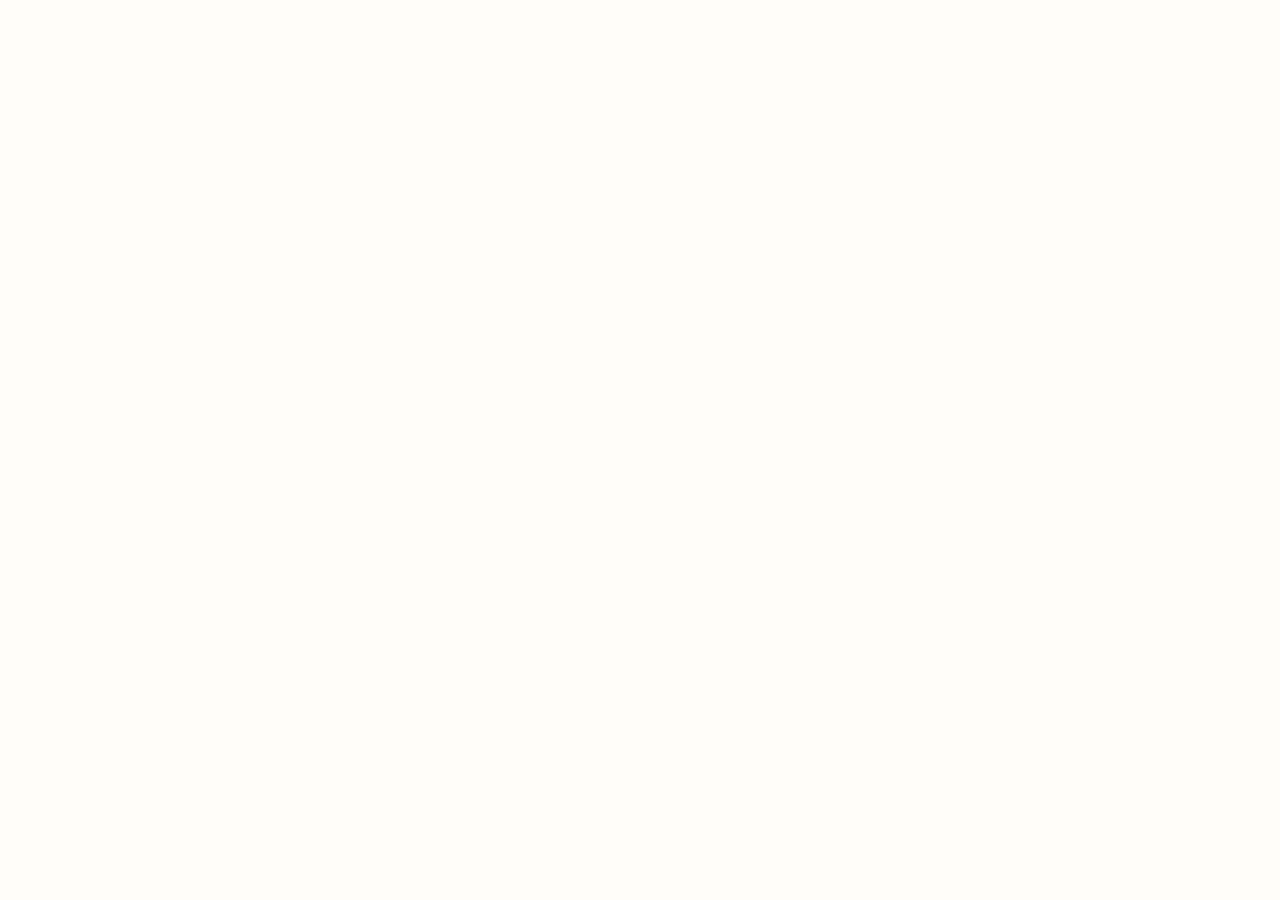
==== index.html @ aa51ba49 "Adiciona base da LP: GTM, performance e motor de animacoes Estrutura inicial do projeto estatico da " ====
<!DOCTYPE html>
<html lang="pt-BR">
<head>
<!-- Google Tag Manager -->
<script>(function(w,d,s,l,i){w[l]=w[l]||[];w[l].push({'gtm.start':
new Date().getTime(),event:'gtm.js'});var f=d.getElementsByTagName(s)[0],
j=d.createElement(s),dl=l!='dataLayer'?'&l='+l:'';j.async=true;j.src=
'https://www.googletagmanager.com/gtm.js?id='+i+dl;f.parentNode.insertBefore(j,f);
})(window,document,'script','dataLayer','GTM-WBXM8Q9J');</script>
<!-- End Google Tag Manager -->

<meta charset="utf-8">
<meta name="viewport" content="width=device-width, initial-scale=1">
<title>Panificadora Ferreira's</title>
<meta name="description" content="Panificadora Ferreira's">

<link rel="preconnect" href="https://www.googletagmanager.com" crossorigin>
<link rel="dns-prefetch" href="https://www.googletagmanager.com">

<link rel="stylesheet" href="assets/css/styles.css">
</head>
<body>
<!-- Google Tag Manager (noscript) -->
<noscript><iframe src="https://www.googletagmanager.com/ns.html?id=GTM-WBXM8Q9J"
height="0" width="0" style="display:none;visibility:hidden"></iframe></noscript>
<!-- End Google Tag Manager (noscript) -->

<!--
  ESTRUTURA AGUARDANDO O CONTEUDO DE ORIGEM.
  O host lp.panificadoraferreiras.com.br esta bloqueado pela politica de rede
  desta sessao, entao as secoes reais ainda nao foram reconstruidas.
  A base abaixo (GTM, performance, motor de animacao) ja esta pronta para
  receber o conteudo fiel assim que o HTML/capturas forem fornecidos.
-->
<main id="conteudo"></main>

<script src="assets/js/main.js" defer></script>
</body>
</html>
---- assets/css/styles.css ----
/* Base — tokens provisorios: serao substituidos pelas cores reais da LP de origem. */
:root {
  --fonte-base: system-ui, -apple-system, "Segoe UI", Roboto, Arial, sans-serif;
  --cor-texto: #2b2119;
  --cor-fundo: #fffdf9;
  --reveal-distancia: 24px;
  --reveal-duracao: 620ms;
  --reveal-easing: cubic-bezier(.22, .61, .36, 1);
}

*, *::before, *::after { box-sizing: border-box; }

html { -webkit-text-size-adjust: 100%; }

body {
  margin: 0;
  font-family: var(--fonte-base);
  color: var(--cor-texto);
  background: var(--cor-fundo);
  line-height: 1.6;
}

img, video { max-width: 100%; height: auto; }

/* Imagens e iframes abaixo da dobra devem usar loading="lazy" + width/height
   explicitos para evitar layout shift (CLS). */

/* --- Motor de animacao de entrada ---------------------------------------
   Elementos marcados com [data-reveal] comecam deslocados e transparentes;
   main.js adiciona .is-visivel quando eles entram na viewport.
   Sem JS, o :not() garante que o conteudo apareca normalmente.            */
[data-reveal] {
  opacity: 0;
  transform: translateY(var(--reveal-distancia));
  transition:
    opacity var(--reveal-duracao) var(--reveal-easing),
    transform var(--reveal-duracao) var(--reveal-easing);
  transition-delay: var(--reveal-atraso, 0ms);
  will-change: opacity, transform;
}

[data-reveal].is-visivel {
  opacity: 1;
  transform: none;
  will-change: auto;
}

/* Variacoes de direcao */
[data-reveal="esquerda"] { transform: translateX(calc(var(--reveal-distancia) * -1)); }
[data-reveal="direita"]  { transform: translateX(var(--reveal-distancia)); }
[data-reveal="zoom"]     { transform: scale(.94); }

/* Respeita quem pediu menos movimento no sistema operacional. */
@media (prefers-reduced-motion: reduce) {
  *, *::before, *::after {
    animation-duration: .01ms !important;
    animation-iteration-count: 1 !important;
    transition-duration: .01ms !important;
    scroll-behavior: auto !important;
  }
  [data-reveal] { opacity: 1; transform: none; }
}
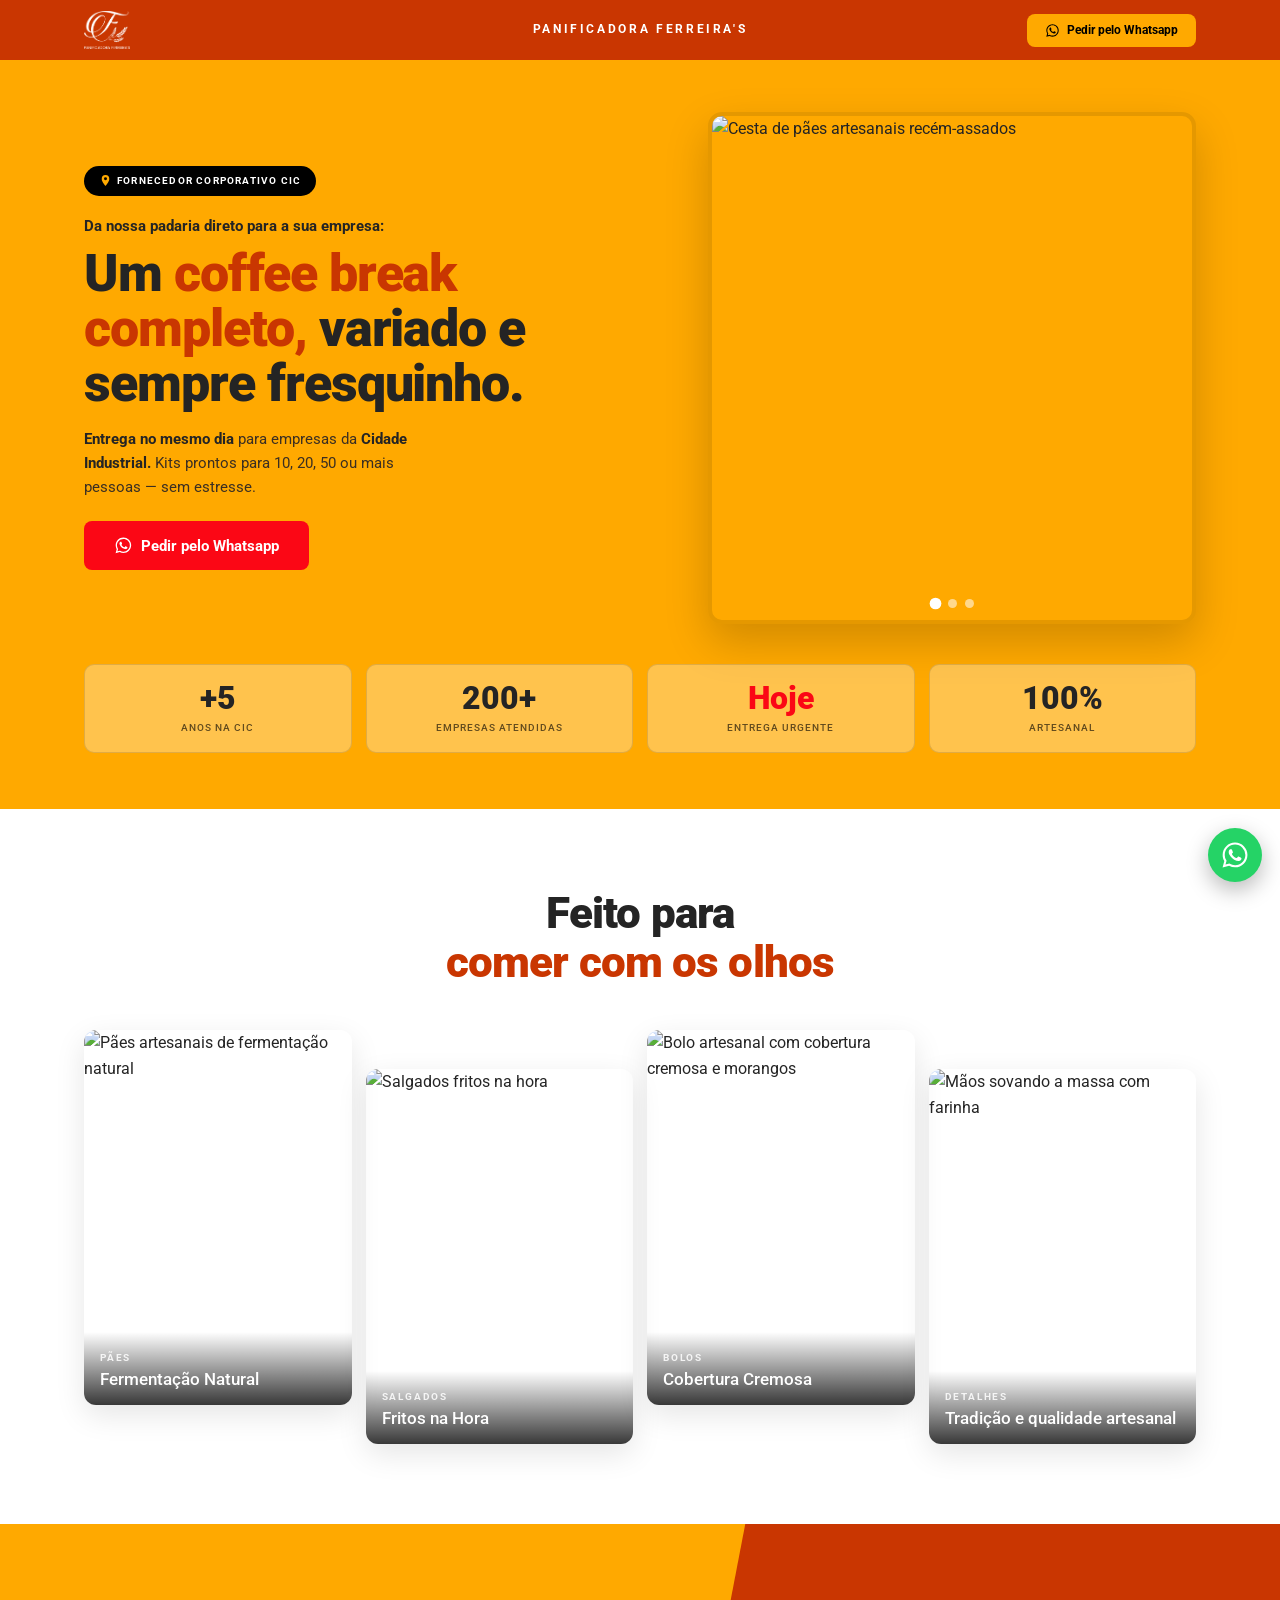
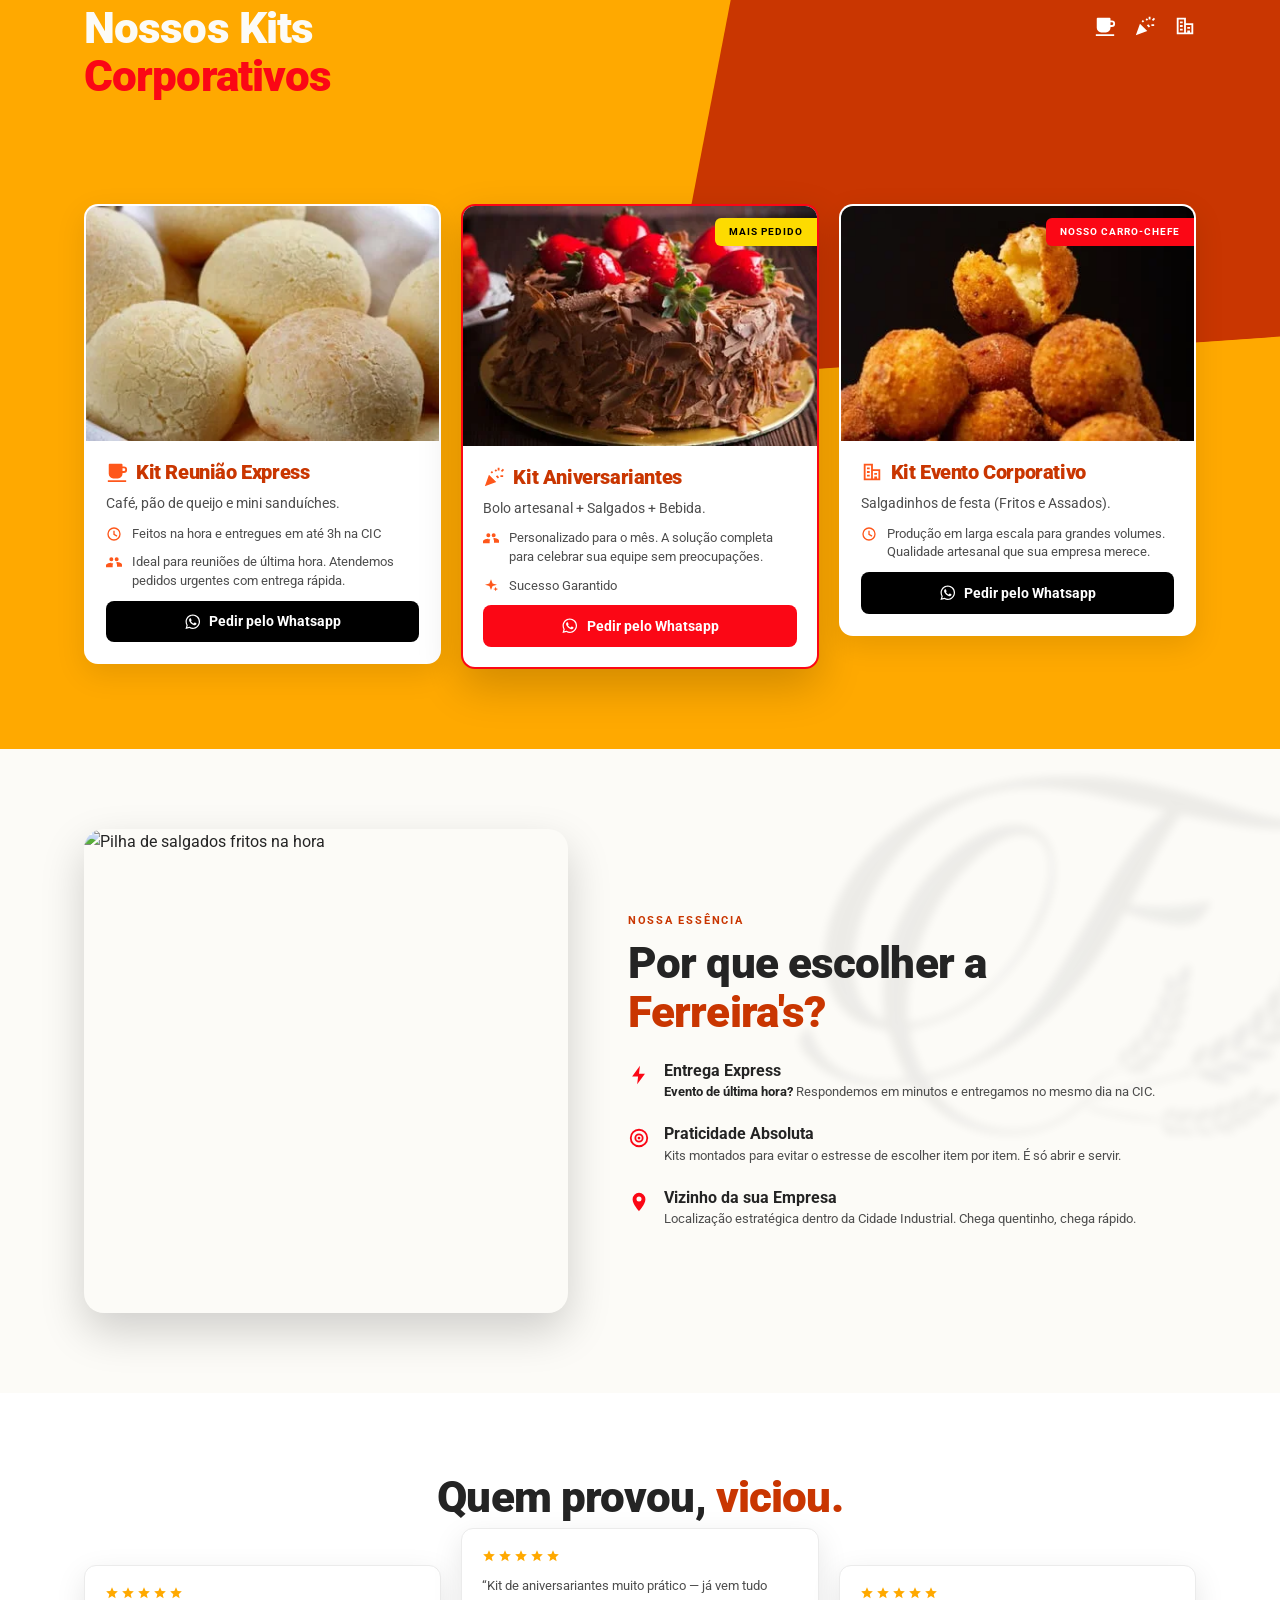
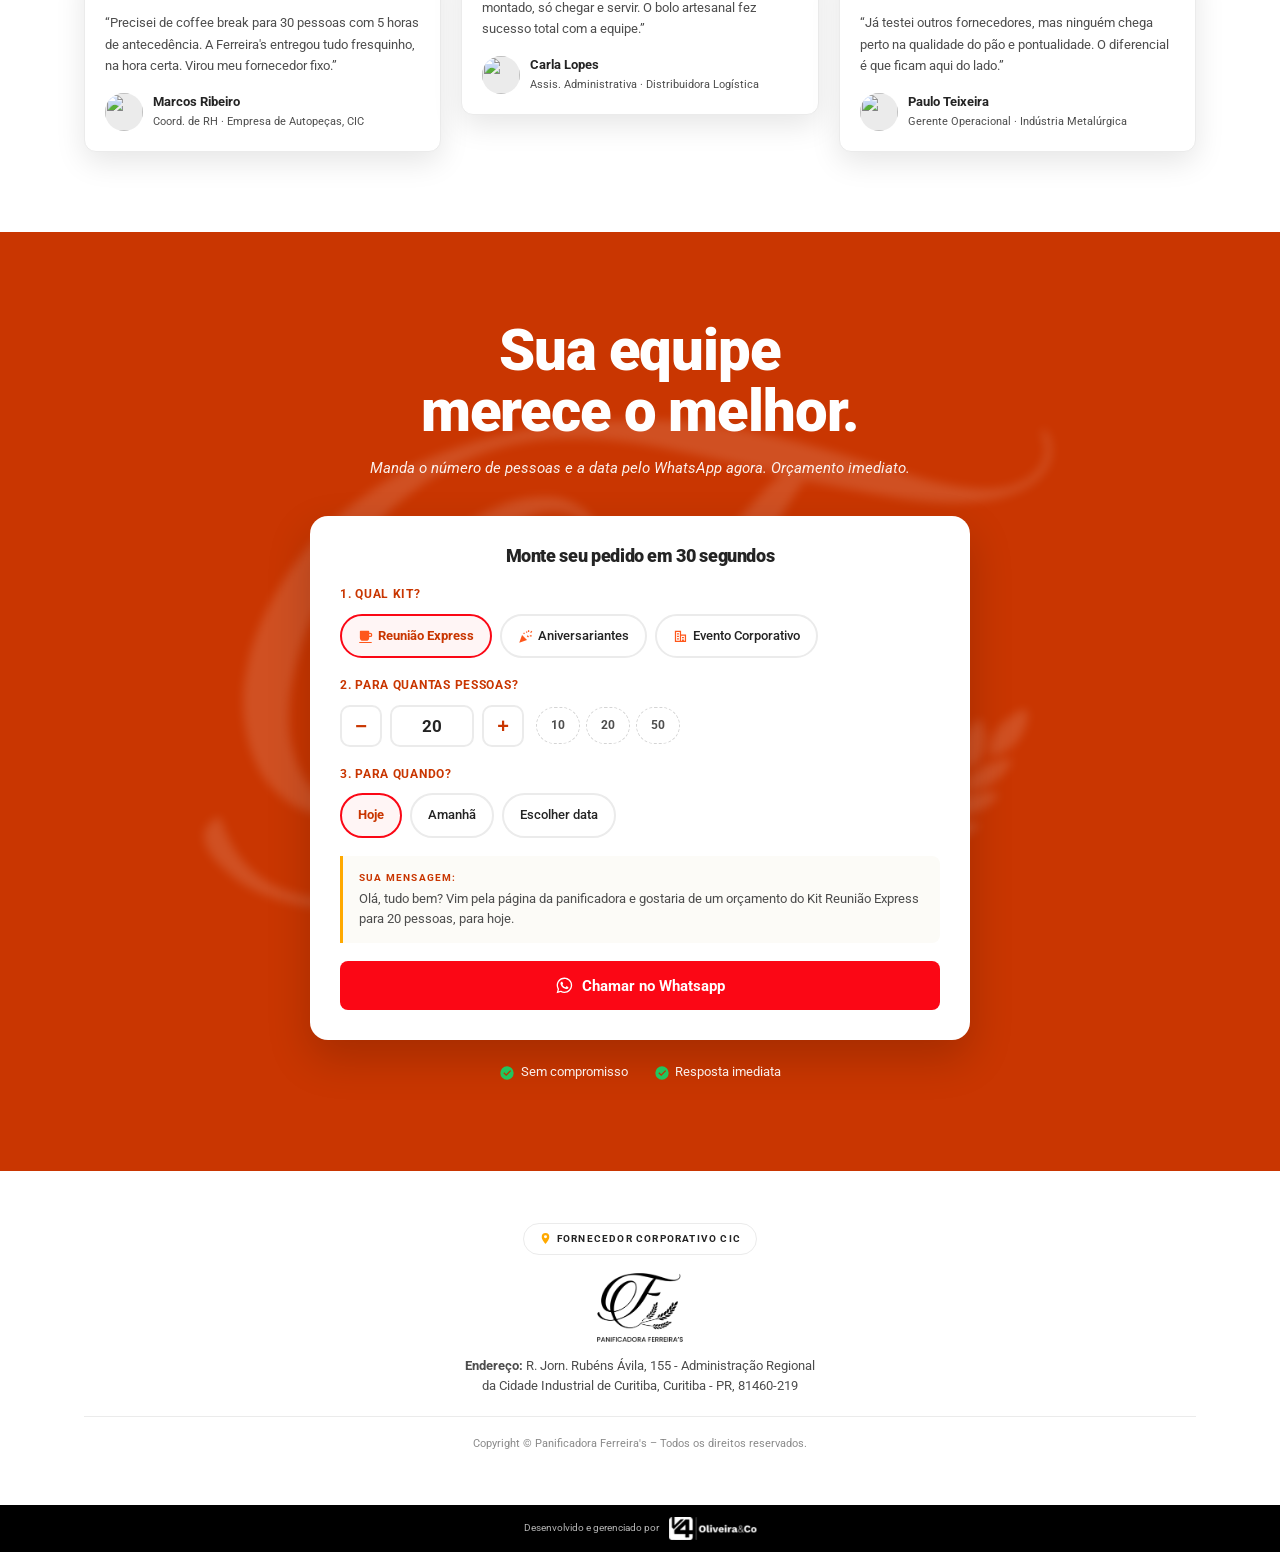
==== commit fb539fe4: "Reconstroi a LP como site estatico, com GTM, animacoes e montador de pedido Reconstrucao fiel da lan" ====
--- a/index.html
+++ b/index.html
@@ -11,13 +11,34 @@
 
 <meta charset="utf-8">
 <meta name="viewport" content="width=device-width, initial-scale=1">
-<title>Panificadora Ferreira's</title>
-<meta name="description" content="Panificadora Ferreira's">
+<title>Panificadora Ferreira's — Coffee break corporativo na CIC</title>
+<meta name="description" content="Panificadora Ferreira's a melhor opção para o coffee break do seu escritório! Kits prontos para 10, 20, 50 ou mais pessoas, com entrega no mesmo dia na Cidade Industrial de Curitiba.">
+<meta name="theme-color" content="#c93601">
+<link rel="canonical" href="https://lp.panificadoraferreiras.com.br/">
+
+<meta property="og:type" content="website">
+<meta property="og:locale" content="pt_BR">
+<meta property="og:url" content="https://lp.panificadoraferreiras.com.br/">
+<meta property="og:site_name" content="Panificadora Ferreira's">
+<meta property="og:title" content="Panificadora Ferreira's — Coffee break corporativo na CIC">
+<meta property="og:description" content="Kits prontos para 10, 20, 50 ou mais pessoas, com entrega no mesmo dia na Cidade Industrial de Curitiba.">
+<meta property="og:image" content="assets/img/og.jpg">
+<meta property="og:image:width" content="1200">
+<meta property="og:image:height" content="630">
+<meta name="twitter:card" content="summary_large_image">
+
+<link rel="icon" href="assets/img/favicon.png" sizes="150x150">
+<link rel="apple-touch-icon" href="assets/img/favicon.png">
 
 <link rel="preconnect" href="https://www.googletagmanager.com" crossorigin>
-<link rel="dns-prefetch" href="https://www.googletagmanager.com">
-
+<link rel="preconnect" href="https://fonts.googleapis.com">
+<link rel="preconnect" href="https://fonts.gstatic.com" crossorigin>
+<link rel="preconnect" href="https://files.greatpages.com.br" crossorigin>
+<link rel="preconnect" href="https://pages.greatpages.com.br" crossorigin>
+
+<link rel="stylesheet" href="https://fonts.googleapis.com/css2?family=Roboto:wght@400;500;700;900&display=swap">
 <link rel="stylesheet" href="assets/css/styles.css">
+<link rel="preload" as="image" href="https://files.greatpages.com.br/arquivos/paginas_editor/443593-d79efdc69d598c1ccd3d63d0c964d046.jpg" fetchpriority="high">
 </head>
 <body>
 <!-- Google Tag Manager (noscript) -->
@@ -25,14 +46,455 @@
 height="0" width="0" style="display:none;visibility:hidden"></iframe></noscript>
 <!-- End Google Tag Manager (noscript) -->
 
-<!--
-  ESTRUTURA AGUARDANDO O CONTEUDO DE ORIGEM.
-  O host lp.panificadoraferreiras.com.br esta bloqueado pela politica de rede
-  desta sessao, entao as secoes reais ainda nao foram reconstruidas.
-  A base abaixo (GTM, performance, motor de animacao) ja esta pronta para
-  receber o conteudo fiel assim que o HTML/capturas forem fornecidos.
--->
-<main id="conteudo"></main>
+<a class="pular" href="#conteudo">Pular para o conteúdo</a>
+
+<!-- Sprite de icones: um unico bloco inline, sem requisicao e sem fonte de icones. -->
+<svg class="sprite" aria-hidden="true" focusable="false" xmlns="http://www.w3.org/2000/svg">
+  <symbol id="i-whatsapp" viewBox="0 0 24 24"><path fill="currentColor" d="M12.04 2c-5.46 0-9.91 4.45-9.91 9.91 0 1.75.46 3.45 1.32 4.95L2.05 22l5.25-1.38a9.87 9.87 0 0 0 4.74 1.21h.01c5.46 0 9.91-4.45 9.91-9.91 0-2.65-1.03-5.14-2.9-7.01A9.82 9.82 0 0 0 12.04 2Zm0 18.15h-.01a8.2 8.2 0 0 1-4.19-1.15l-.3-.18-3.12.82.83-3.04-.2-.31a8.18 8.18 0 0 1-1.26-4.38c0-4.54 3.7-8.23 8.25-8.23 2.2 0 4.27.86 5.83 2.42a8.18 8.18 0 0 1 2.41 5.82c0 4.54-3.7 8.23-8.24 8.23Zm4.52-6.16c-.25-.12-1.47-.72-1.69-.81-.23-.08-.39-.12-.56.13-.16.24-.64.8-.79.97-.14.17-.29.19-.54.06-.25-.12-1.05-.39-1.99-1.23-.74-.66-1.23-1.47-1.38-1.72-.14-.25-.01-.38.11-.5.11-.11.25-.29.37-.43.13-.15.17-.25.25-.42.08-.17.04-.31-.02-.44-.06-.12-.56-1.34-.76-1.84-.2-.48-.41-.42-.56-.43h-.48c-.17 0-.44.06-.67.31-.23.25-.88.86-.88 2.1s.9 2.43 1.03 2.6c.12.17 1.77 2.71 4.3 3.8.6.26 1.07.41 1.43.53.6.19 1.15.16 1.58.1.48-.07 1.47-.6 1.68-1.18.21-.58.21-1.08.14-1.18-.06-.11-.22-.17-.47-.29Z"/></symbol>
+  <symbol id="i-cafe" viewBox="0 0 24 24"><path fill="currentColor" d="M4 3h13a1 1 0 0 1 1 1v2h1.5A3.5 3.5 0 0 1 23 9.5 3.5 3.5 0 0 1 19.5 13H18v1a5 5 0 0 1-5 5H8a5 5 0 0 1-5-5V4a1 1 0 0 1 1-1Zm14 8h1.5a1.5 1.5 0 0 0 0-3H18v3ZM2 21h20v2H2v-2Z"/></symbol>
+  <symbol id="i-festa" viewBox="0 0 24 24"><path fill="currentColor" d="m2 22 4.5-12.5 8 8L2 22Zm6.3-15.1 1.4-1.4 1.4 1.4-1.4 1.4-1.4-1.4ZM16 2h2v3h-2V2Zm3.5 3.1 2.1-2.1 1.4 1.4-2.1 2.1-1.4-1.4ZM19 10h3v2h-3v-2Zm-4.9 1.5 1.4-1.4 2.1 2.1-1.4 1.4-2.1-2.1ZM12.6 4.9 14 3.5l1.4 1.4L14 6.3l-1.4-1.4Z"/></symbol>
+  <symbol id="i-predio" viewBox="0 0 24 24"><path fill="currentColor" d="M3 21V3h10v6h8v12H3Zm2-2h6V5H5v14Zm8 0h6v-8h-6v8ZM6.5 7h3v2h-3V7Zm0 4h3v2h-3v-2Zm0 4h3v2h-3v-2Zm8-2h3v2h-3v-2Zm0 4h3v2h-3v-2Z"/></symbol>
+  <symbol id="i-relogio" viewBox="0 0 24 24"><path fill="currentColor" d="M12 2a10 10 0 1 0 0 20 10 10 0 0 0 0-20Zm0 18a8 8 0 1 1 0-16 8 8 0 0 1 0 16Zm1-13h-2v6l5 3 1-1.7-4-2.3V7Z"/></symbol>
+  <symbol id="i-pessoas" viewBox="0 0 24 24"><path fill="currentColor" d="M16 11a3 3 0 1 0 0-6 3 3 0 0 0 0 6Zm-8 0a3 3 0 1 0 0-6 3 3 0 0 0 0 6Zm0 2c-2.7 0-8 1.3-8 4v3h10v-3c0-1 .4-1.9 1-2.6-1-.3-2.1-.4-3-.4Zm8 0c-.3 0-.7 0-1.1.1 1 .7 1.6 1.7 1.6 2.9v3H24v-3c0-2.7-5.3-4-8-4Z"/></symbol>
+  <symbol id="i-brilho" viewBox="0 0 24 24"><path fill="currentColor" d="m12 2 2.4 6.1L21 10l-6.6 1.9L12 18l-2.4-6.1L3 10l6.6-1.9L12 2Zm7 11 1 2.6 2.6 1L20 17.6 19 20l-1-2.4-2.6-1 2.6-1L19 13Z"/></symbol>
+  <symbol id="i-raio" viewBox="0 0 24 24"><path fill="currentColor" d="M13 2 4.5 13.5H11L10 22l8.5-11.5H12L13 2Z"/></symbol>
+  <symbol id="i-alvo" viewBox="0 0 24 24"><path fill="currentColor" d="M12 2a10 10 0 1 0 0 20 10 10 0 0 0 0-20Zm0 18a8 8 0 1 1 0-16 8 8 0 0 1 0 16Zm0-13a5 5 0 1 0 0 10 5 5 0 0 0 0-10Zm0 8a3 3 0 1 1 0-6 3 3 0 0 1 0 6Zm0-4.5a1.5 1.5 0 1 0 0 3 1.5 1.5 0 0 0 0-3Z"/></symbol>
+  <symbol id="i-pin" viewBox="0 0 24 24"><path fill="currentColor" d="M12 2a7 7 0 0 0-7 7c0 5.3 7 13 7 13s7-7.7 7-13a7 7 0 0 0-7-7Zm0 9.5A2.5 2.5 0 1 1 12 6a2.5 2.5 0 0 1 0 5.5Z"/></symbol>
+  <symbol id="i-estrela" viewBox="0 0 24 24"><path fill="currentColor" d="m12 17.3-6.2 3.7 1.6-7L2 9.2l7.2-.6L12 2l2.8 6.6 7.2.6-5.4 4.8 1.6 7L12 17.3Z"/></symbol>
+  <symbol id="i-check" viewBox="0 0 24 24"><path fill="currentColor" d="M12 2a10 10 0 1 0 0 20 10 10 0 0 0 0-20Zm-1.2 14.5-4.3-4.3 1.4-1.4 2.9 2.9 6-6 1.4 1.4-7.4 7.4Z"/></symbol>
+  <symbol id="i-seta" viewBox="0 0 24 24"><path fill="currentColor" d="M9.3 6.7 10.7 5.3 17.4 12l-6.7 6.7-1.4-1.4L14.6 12 9.3 6.7Z"/></symbol>
+</svg>
+
+<header class="topo" id="topo">
+  <div class="envolto topo__grade">
+    <a class="topo__marca" href="#topo" aria-label="Panificadora Ferreira's — início">
+      <img src="assets/img/logo.webp" alt="" width="792" height="637" fetchpriority="high" decoding="async">
+    </a>
+    <p class="topo__nome">Panificadora Ferreira's</p>
+    <a class="botao botao--acento topo__cta" href="https://wa.me/5541998543009?text=Ol%C3%A1%2C%20tudo%20bem%3F%20Vim%20pela%20p%C3%A1gina%20da%20panificadora%2C%20gostaria%20de%20mais%20informa%C3%A7%C3%B5es%20sobre%20Coffe%20Break%20para%20minha%20empresa"
+       target="_blank" rel="noopener" data-cta="topo">
+      <svg class="icone" aria-hidden="true"><use href="#i-whatsapp"></use></svg>
+      Pedir pelo Whatsapp
+    </a>
+  </div>
+</header>
+
+<main id="conteudo">
+
+  <!-- ============================= HERO ============================= -->
+  <section class="hero" aria-labelledby="hero-titulo">
+    <div class="envolto hero__grade">
+      <div class="hero__texto">
+        <p class="selo" data-reveal>
+          <svg class="icone" aria-hidden="true"><use href="#i-pin"></use></svg>
+          Fornecedor corporativo CIC
+        </p>
+        <p class="hero__olho" data-reveal>Da nossa padaria direto para a sua empresa:</p>
+        <h1 class="hero__titulo" id="hero-titulo" data-reveal>
+          Um <em>coffee break completo,</em> variado e sempre fresquinho.
+        </h1>
+        <p class="hero__apoio" data-reveal>
+          <strong>Entrega no mesmo dia</strong> para empresas da <strong>Cidade Industrial.</strong>
+          Kits prontos para 10, 20, 50 ou mais pessoas — sem estresse.
+        </p>
+        <a class="botao botao--primario botao--grande" data-reveal
+           href="https://wa.me/5541998543009?text=Ol%C3%A1%2C%20tudo%20bem%3F%20Vim%20pela%20p%C3%A1gina%20da%20panificadora%2C%20gostaria%20de%20mais%20informa%C3%A7%C3%B5es%20sobre%20Coffe%20Break%20para%20minha%20empresa"
+           target="_blank" rel="noopener" data-cta="hero">
+          <svg class="icone" aria-hidden="true"><use href="#i-whatsapp"></use></svg>
+          Pedir pelo Whatsapp
+        </a>
+      </div>
+
+      <!-- Carrossel do hero: 3 fotos em crossfade, igual ao original. -->
+      <div class="hero__figura" data-reveal="zoom">
+        <div class="carrossel" data-carrossel data-intervalo="4500" role="group" aria-roledescription="carrossel" aria-label="Fotos da panificadora">
+          <div class="carrossel__trilha">
+            <img class="carrossel__foto is-ativa" src="https://files.greatpages.com.br/arquivos/paginas_editor/443593-d79efdc69d598c1ccd3d63d0c964d046.jpg"
+                 alt="Cesta de pães artesanais recém-assados" width="1000" height="1050" fetchpriority="high" decoding="async">
+            <img class="carrossel__foto" src="https://files.greatpages.com.br/arquivos/paginas_editor/443593-83d08ecb7a03ce4104f501046e8d1ed8.jpg"
+                 alt="Seleção de pães e salgados da Panificadora Ferreira's" width="1000" height="1050" loading="lazy" decoding="async">
+            <img class="carrossel__foto" src="https://files.greatpages.com.br/arquivos/paginas_editor/443593-2a89559741c95944f57bcbb263d1923d.jpg"
+                 alt="Mesa montada de coffee break corporativo" width="1000" height="1050" loading="lazy" decoding="async">
+          </div>
+          <div class="carrossel__pontos" role="tablist" aria-label="Escolher foto"></div>
+        </div>
+      </div>
+    </div>
+
+    <div class="envolto">
+      <ul class="numeros" data-reveal-grupo="110">
+        <li class="numeros__item" data-reveal>
+          <span class="numeros__valor" data-contador="5" data-prefixo="+">+5</span>
+          <span class="numeros__rotulo">Anos na CIC</span>
+        </li>
+        <li class="numeros__item" data-reveal>
+          <span class="numeros__valor" data-contador="200" data-sufixo="+">200+</span>
+          <span class="numeros__rotulo">Empresas atendidas</span>
+        </li>
+        <li class="numeros__item" data-reveal>
+          <span class="numeros__valor numeros__valor--destaque">Hoje</span>
+          <span class="numeros__rotulo">Entrega urgente</span>
+        </li>
+        <li class="numeros__item" data-reveal>
+          <span class="numeros__valor" data-contador="100" data-sufixo="%">100%</span>
+          <span class="numeros__rotulo">Artesanal</span>
+        </li>
+      </ul>
+    </div>
+  </section>
+
+  <!-- ============================ VITRINE =========================== -->
+  <section class="vitrine" aria-labelledby="vitrine-titulo">
+    <div class="envolto">
+      <h2 class="secao__titulo centro" id="vitrine-titulo" data-reveal>
+        Feito para <em>comer com os olhos</em>
+      </h2>
+      <ul class="vitrine__grade" data-reveal-grupo="120">
+        <li class="vitrine__card" data-reveal>
+          <img src="https://pages.greatpages.com.br/lp.panificadoraferreiras.com.br/1790001641/imagens/10.jpg"
+               alt="Pães artesanais de fermentação natural" width="542" height="760" loading="lazy" decoding="async">
+          <div class="vitrine__legenda">
+            <span class="vitrine__categoria">Pães</span>
+            <span class="vitrine__nome">Fermentação Natural</span>
+          </div>
+        </li>
+        <li class="vitrine__card vitrine__card--baixo" data-reveal>
+          <img src="https://pages.greatpages.com.br/lp.panificadoraferreiras.com.br/1790001641/imagens/12.jpg"
+               alt="Salgados fritos na hora" width="542" height="760" loading="lazy" decoding="async">
+          <div class="vitrine__legenda">
+            <span class="vitrine__categoria">Salgados</span>
+            <span class="vitrine__nome">Fritos na Hora</span>
+          </div>
+        </li>
+        <li class="vitrine__card" data-reveal>
+          <img src="https://pages.greatpages.com.br/lp.panificadoraferreiras.com.br/1790001641/imagens/11.jpg"
+               alt="Bolo artesanal com cobertura cremosa e morangos" width="542" height="760" loading="lazy" decoding="async">
+          <div class="vitrine__legenda">
+            <span class="vitrine__categoria">Bolos</span>
+            <span class="vitrine__nome">Cobertura Cremosa</span>
+          </div>
+        </li>
+        <li class="vitrine__card vitrine__card--baixo" data-reveal>
+          <img src="https://pages.greatpages.com.br/lp.panificadoraferreiras.com.br/1790001641/imagens/13.jpg"
+               alt="Mãos sovando a massa com farinha" width="542" height="760" loading="lazy" decoding="async">
+          <div class="vitrine__legenda">
+            <span class="vitrine__categoria">Detalhes</span>
+            <span class="vitrine__nome">Tradição e qualidade artesanal</span>
+          </div>
+        </li>
+      </ul>
+    </div>
+  </section>
+
+  <!-- ============================= KITS ============================= -->
+  <section class="kits" aria-labelledby="kits-titulo">
+    <div class="envolto">
+      <div class="kits__cabecalho">
+        <div>
+          <h2 class="secao__titulo kits__titulo" id="kits-titulo" data-reveal>
+            Nossos Kits <em>Corporativos</em>
+          </h2>
+          <p class="kits__apoio" data-reveal>
+            Selecione o banquete que sua equipe merece. Sem montagem item a item, nós cuidamos da harmonia.
+          </p>
+        </div>
+        <ul class="kits__icones" aria-hidden="true" data-reveal-grupo="90">
+          <li data-reveal><svg class="icone" aria-hidden="true"><use href="#i-cafe"></use></svg></li>
+          <li data-reveal><svg class="icone" aria-hidden="true"><use href="#i-festa"></use></svg></li>
+          <li data-reveal><svg class="icone" aria-hidden="true"><use href="#i-predio"></use></svg></li>
+        </ul>
+      </div>
+
+      <ul class="kits__grade" data-reveal-grupo="130">
+        <li class="kit" data-reveal>
+          <div class="kit__foto">
+            <img src="assets/img/kit-reuniao.webp" alt="Pães de queijo quentinhos" width="376" height="250" loading="lazy" decoding="async">
+          </div>
+          <div class="kit__corpo">
+            <h3 class="kit__nome">
+              <svg class="icone" aria-hidden="true"><use href="#i-cafe"></use></svg>
+              Kit Reunião Express
+            </h3>
+            <p class="kit__resumo">Café, pão de queijo e mini sanduíches.</p>
+            <ul class="kit__itens">
+              <li><svg class="icone" aria-hidden="true"><use href="#i-relogio"></use></svg><span>Feitos na hora e entregues em até 3h na CIC</span></li>
+              <li><svg class="icone" aria-hidden="true"><use href="#i-pessoas"></use></svg><span>Ideal para reuniões de última hora. Atendemos pedidos urgentes com entrega rápida.</span></li>
+            </ul>
+            <a class="botao botao--escuro kit__cta"
+               href="https://wa.me/5541998543009?text=Ol%C3%A1%2C%20tudo%20bem%3F%20Vim%20pela%20p%C3%A1gina%20da%20panificadora%2C%20gostaria%20de%20mais%20informa%C3%A7%C3%B5es%20sobre%20o%20Kit%20de%20Reuni%C3%A3o%20Express"
+               target="_blank" rel="noopener" data-cta="kit-reuniao">
+              <svg class="icone" aria-hidden="true"><use href="#i-whatsapp"></use></svg>
+              Pedir pelo Whatsapp
+            </a>
+          </div>
+        </li>
+
+        <li class="kit kit--destaque" data-reveal>
+          <p class="kit__tarja kit__tarja--amarela">Mais pedido</p>
+          <div class="kit__foto">
+            <img src="assets/img/kit-aniversariantes.webp" alt="Bolo artesanal de chocolate com morangos" width="377" height="256" loading="lazy" decoding="async">
+          </div>
+          <div class="kit__corpo">
+            <h3 class="kit__nome">
+              <svg class="icone" aria-hidden="true"><use href="#i-festa"></use></svg>
+              Kit Aniversariantes
+            </h3>
+            <p class="kit__resumo">Bolo artesanal + Salgados + Bebida.</p>
+            <ul class="kit__itens">
+              <li><svg class="icone" aria-hidden="true"><use href="#i-pessoas"></use></svg><span>Personalizado para o mês. A solução completa para celebrar sua equipe sem preocupações.</span></li>
+              <li><svg class="icone" aria-hidden="true"><use href="#i-brilho"></use></svg><span>Sucesso Garantido</span></li>
+            </ul>
+            <a class="botao botao--primario kit__cta"
+               href="https://wa.me/5541998543009?text=Ol%C3%A1%2C%20tudo%20bem%3F%20Vim%20pela%20p%C3%A1gina%20da%20panificadora%2C%20gostaria%20de%20mais%20informa%C3%A7%C3%B5es%20sobre%20o%20Kit%20Aniversariante"
+               target="_blank" rel="noopener" data-cta="kit-aniversariantes">
+              <svg class="icone" aria-hidden="true"><use href="#i-whatsapp"></use></svg>
+              Pedir pelo Whatsapp
+            </a>
+          </div>
+        </li>
+
+        <li class="kit" data-reveal>
+          <p class="kit__tarja kit__tarja--vermelha">Nosso carro-chefe</p>
+          <div class="kit__foto">
+            <img src="assets/img/kit-evento.webp" alt="Salgadinhos de festa fritos e assados" width="376" height="250" loading="lazy" decoding="async">
+          </div>
+          <div class="kit__corpo">
+            <h3 class="kit__nome">
+              <svg class="icone" aria-hidden="true"><use href="#i-predio"></use></svg>
+              Kit Evento Corporativo
+            </h3>
+            <p class="kit__resumo">Salgadinhos de festa (Fritos e Assados).</p>
+            <ul class="kit__itens">
+              <li><svg class="icone" aria-hidden="true"><use href="#i-relogio"></use></svg><span>Produção em larga escala para grandes volumes. Qualidade artesanal que sua empresa merece.</span></li>
+            </ul>
+            <a class="botao botao--escuro kit__cta"
+               href="https://wa.me/5541998543009?text=Ol%C3%A1%2C%20tudo%20bem%3F%20Vim%20pela%20p%C3%A1gina%20da%20panificadora%2C%20gostaria%20de%20mais%20informa%C3%A7%C3%B5es%20sobre%20o%20Kit%20Evento%20Corporativo"
+               target="_blank" rel="noopener" data-cta="kit-evento">
+              <svg class="icone" aria-hidden="true"><use href="#i-whatsapp"></use></svg>
+              Pedir pelo Whatsapp
+            </a>
+          </div>
+        </li>
+      </ul>
+    </div>
+  </section>
+
+  <!-- ============================ ESSENCIA ========================== -->
+  <section class="essencia" aria-labelledby="essencia-titulo">
+    <div class="envolto essencia__grade">
+      <div class="essencia__figura" data-reveal="esquerda">
+        <img src="https://pages.greatpages.com.br/lp.panificadoraferreiras.com.br/1790001641/imagens/12.jpg"
+             alt="Pilha de salgados fritos na hora" width="760" height="760" loading="lazy" decoding="async">
+      </div>
+      <div class="essencia__texto" data-reveal="direita">
+        <p class="sobretitulo">Nossa essência</p>
+        <h2 class="secao__titulo" id="essencia-titulo">Por que escolher a <em>Ferreira's?</em></h2>
+        <ul class="beneficios" data-reveal-grupo="110">
+          <li class="beneficio" data-reveal>
+            <svg class="icone beneficio__icone" aria-hidden="true"><use href="#i-raio"></use></svg>
+            <div>
+              <h3 class="beneficio__nome">Entrega Express</h3>
+              <p><strong>Evento de última hora?</strong> Respondemos em minutos e entregamos no mesmo dia na CIC.</p>
+            </div>
+          </li>
+          <li class="beneficio" data-reveal>
+            <svg class="icone beneficio__icone" aria-hidden="true"><use href="#i-alvo"></use></svg>
+            <div>
+              <h3 class="beneficio__nome">Praticidade Absoluta</h3>
+              <p>Kits montados para evitar o estresse de escolher item por item. É só abrir e servir.</p>
+            </div>
+          </li>
+          <li class="beneficio" data-reveal>
+            <svg class="icone beneficio__icone" aria-hidden="true"><use href="#i-pin"></use></svg>
+            <div>
+              <h3 class="beneficio__nome">Vizinho da sua Empresa</h3>
+              <p>Localização estratégica dentro da Cidade Industrial. Chega quentinho, chega rápido.</p>
+            </div>
+          </li>
+        </ul>
+      </div>
+    </div>
+  </section>
+
+  <!-- =========================== DEPOIMENTOS ======================== -->
+  <section class="depoimentos" aria-labelledby="depoimentos-titulo">
+    <div class="envolto">
+      <h2 class="secao__titulo centro" id="depoimentos-titulo" data-reveal>Quem provou, <em>viciou.</em></h2>
+      <ul class="depoimentos__grade" data-reveal-grupo="130">
+        <li class="depoimento" data-reveal>
+          <p class="depoimento__estrelas" aria-label="5 de 5 estrelas">
+            <svg class="icone" aria-hidden="true"><use href="#i-estrela"></use></svg><svg class="icone" aria-hidden="true"><use href="#i-estrela"></use></svg><svg class="icone" aria-hidden="true"><use href="#i-estrela"></use></svg><svg class="icone" aria-hidden="true"><use href="#i-estrela"></use></svg><svg class="icone" aria-hidden="true"><use href="#i-estrela"></use></svg>
+          </p>
+          <blockquote class="depoimento__texto">
+            “Precisei de coffee break para 30 pessoas com 5 horas de antecedência. A Ferreira's entregou tudo fresquinho, na hora certa. Virou meu fornecedor fixo.”
+          </blockquote>
+          <figure class="depoimento__autor">
+            <img src="https://pages.greatpages.com.br/lp.panificadoraferreiras.com.br/1790001641/imagens/38.jpeg"
+                 alt="" width="86" height="86" loading="lazy" decoding="async">
+            <figcaption>
+              <span class="depoimento__nome">Marcos Ribeiro</span>
+              <span class="depoimento__cargo">Coord. de RH · Empresa de Autopeças, CIC</span>
+            </figcaption>
+          </figure>
+        </li>
+
+        <li class="depoimento depoimento--alto" data-reveal>
+          <p class="depoimento__estrelas" aria-label="5 de 5 estrelas">
+            <svg class="icone" aria-hidden="true"><use href="#i-estrela"></use></svg><svg class="icone" aria-hidden="true"><use href="#i-estrela"></use></svg><svg class="icone" aria-hidden="true"><use href="#i-estrela"></use></svg><svg class="icone" aria-hidden="true"><use href="#i-estrela"></use></svg><svg class="icone" aria-hidden="true"><use href="#i-estrela"></use></svg>
+          </p>
+          <blockquote class="depoimento__texto">
+            “Kit de aniversariantes muito prático — já vem tudo montado, só chegar e servir. O bolo artesanal fez sucesso total com a equipe.”
+          </blockquote>
+          <figure class="depoimento__autor">
+            <img src="https://pages.greatpages.com.br/lp.panificadoraferreiras.com.br/1790001641/imagens/36.jpeg"
+                 alt="" width="86" height="86" loading="lazy" decoding="async">
+            <figcaption>
+              <span class="depoimento__nome">Carla Lopes</span>
+              <span class="depoimento__cargo">Assis. Administrativa · Distribuidora Logística</span>
+            </figcaption>
+          </figure>
+        </li>
+
+        <li class="depoimento" data-reveal>
+          <p class="depoimento__estrelas" aria-label="5 de 5 estrelas">
+            <svg class="icone" aria-hidden="true"><use href="#i-estrela"></use></svg><svg class="icone" aria-hidden="true"><use href="#i-estrela"></use></svg><svg class="icone" aria-hidden="true"><use href="#i-estrela"></use></svg><svg class="icone" aria-hidden="true"><use href="#i-estrela"></use></svg><svg class="icone" aria-hidden="true"><use href="#i-estrela"></use></svg>
+          </p>
+          <blockquote class="depoimento__texto">
+            “Já testei outros fornecedores, mas ninguém chega perto na qualidade do pão e pontualidade. O diferencial é que ficam aqui do lado.”
+          </blockquote>
+          <figure class="depoimento__autor">
+            <img src="https://pages.greatpages.com.br/lp.panificadoraferreiras.com.br/1790001641/imagens/37.jpeg"
+                 alt="" width="86" height="86" loading="lazy" decoding="async">
+            <figcaption>
+              <span class="depoimento__nome">Paulo Teixeira</span>
+              <span class="depoimento__cargo">Gerente Operacional · Indústria Metalúrgica</span>
+            </figcaption>
+          </figure>
+        </li>
+      </ul>
+    </div>
+  </section>
+
+  <!-- ===================== CTA FINAL + MONTADOR ===================== -->
+  <section class="final" aria-labelledby="final-titulo">
+    <div class="envolto">
+      <h2 class="final__titulo" id="final-titulo" data-reveal>Sua equipe <em>merece o melhor.</em></h2>
+      <p class="final__apoio" data-reveal>
+        Manda o número de pessoas e a data pelo WhatsApp agora. Orçamento imediato.
+      </p>
+
+      <!--
+        Elemento interativo: monta a mensagem do WhatsApp a partir do kit,
+        do número de pessoas e da data. Nada é enviado daqui — o botão
+        apenas abre a conversa já preenchida, que é como a página converte.
+      -->
+      <form class="montador" data-montador data-reveal="zoom" novalidate>
+        <h3 class="montador__titulo">Monte seu pedido em 30 segundos</h3>
+
+        <fieldset class="montador__campo">
+          <legend class="montador__rotulo">1. Qual kit?</legend>
+          <div class="opcoes">
+            <label class="opcao">
+              <input type="radio" name="kit" value="Kit Reunião Express" checked>
+              <span><svg class="icone" aria-hidden="true"><use href="#i-cafe"></use></svg> Reunião Express</span>
+            </label>
+            <label class="opcao">
+              <input type="radio" name="kit" value="Kit Aniversariantes">
+              <span><svg class="icone" aria-hidden="true"><use href="#i-festa"></use></svg> Aniversariantes</span>
+            </label>
+            <label class="opcao">
+              <input type="radio" name="kit" value="Kit Evento Corporativo">
+              <span><svg class="icone" aria-hidden="true"><use href="#i-predio"></use></svg> Evento Corporativo</span>
+            </label>
+          </div>
+        </fieldset>
+
+        <fieldset class="montador__campo">
+          <legend class="montador__rotulo">2. Para quantas pessoas?</legend>
+          <div class="contador">
+            <button class="contador__botao" type="button" data-passo="-5" aria-label="Diminuir 5 pessoas">−</button>
+            <label class="contador__campo">
+              <span class="visualmente-oculto">Número de pessoas</span>
+              <input type="number" name="pessoas" value="20" min="1" max="999" step="1" inputmode="numeric">
+            </label>
+            <button class="contador__botao" type="button" data-passo="5" aria-label="Aumentar 5 pessoas">+</button>
+            <div class="contador__atalhos">
+              <button type="button" data-pessoas="10">10</button>
+              <button type="button" data-pessoas="20">20</button>
+              <button type="button" data-pessoas="50">50</button>
+            </div>
+          </div>
+        </fieldset>
+
+        <fieldset class="montador__campo">
+          <legend class="montador__rotulo">3. Para quando?</legend>
+          <div class="opcoes opcoes--data">
+            <label class="opcao">
+              <input type="radio" name="quando" value="hoje" checked>
+              <span>Hoje</span>
+            </label>
+            <label class="opcao">
+              <input type="radio" name="quando" value="amanha">
+              <span>Amanhã</span>
+            </label>
+            <label class="opcao">
+              <input type="radio" name="quando" value="data">
+              <span>Escolher data</span>
+            </label>
+            <label class="montador__data" hidden data-campo-data>
+              <span class="visualmente-oculto">Data da entrega</span>
+              <input type="date" name="data">
+            </label>
+          </div>
+        </fieldset>
+
+        <p class="montador__previa">
+          <span class="montador__previa-rotulo">Sua mensagem:</span>
+          <span data-previa></span>
+        </p>
+
+        <a class="botao botao--claro botao--grande montador__enviar" data-enviar
+           href="https://wa.me/5541998543009" target="_blank" rel="noopener" data-cta="montador">
+          <svg class="icone" aria-hidden="true"><use href="#i-whatsapp"></use></svg>
+          Chamar no Whatsapp
+        </a>
+      </form>
+
+      <ul class="garantias" data-reveal>
+        <li><svg class="icone" aria-hidden="true"><use href="#i-check"></use></svg> Sem compromisso</li>
+        <li><svg class="icone" aria-hidden="true"><use href="#i-check"></use></svg> Resposta imediata</li>
+      </ul>
+    </div>
+  </section>
+</main>
+
+<!-- ============================= RODAPE ============================ -->
+<footer class="rodape">
+  <div class="envolto rodape__miolo">
+    <p class="selo selo--claro" data-reveal>
+      <svg class="icone" aria-hidden="true"><use href="#i-pin"></use></svg>
+      Fornecedor corporativo CIC
+    </p>
+    <img class="rodape__logo" src="assets/img/logo.webp" alt="Panificadora Ferreira's" width="792" height="637" loading="lazy" decoding="async">
+    <p class="rodape__endereco">
+      <strong>Endereço:</strong>
+      <a href="https://www.google.com/maps/search/?api=1&amp;query=R.+Jorn.+Rub%C3%A9ns+%C3%81vila%2C+155+Curitiba+PR+81460-219" target="_blank" rel="noopener">
+        R. Jorn. Rubéns Ávila, 155 - Administração Regional da Cidade Industrial de Curitiba, Curitiba - PR, 81460-219
+      </a>
+    </p>
+    <p class="rodape__copy">Copyright © Panificadora Ferreira's – Todos os direitos reservados.</p>
+  </div>
+  <div class="rodape__barra">
+    <span>Desenvolvido e gerenciado por</span>
+    <img src="assets/img/agencia.webp" alt="" width="226" height="60" loading="lazy" decoding="async">
+  </div>
+</footer>
+
+<!-- Botao flutuante de WhatsApp: atalho permanente para a conversao. -->
+<a class="flutuante" href="https://wa.me/5541998543009?text=Ol%C3%A1%2C%20tudo%20bem%3F%20Vim%20pela%20p%C3%A1gina%20da%20panificadora%2C%20gostaria%20de%20mais%20informa%C3%A7%C3%B5es%20sobre%20Coffe%20Break%20para%20minha%20empresa"
+   target="_blank" rel="noopener" aria-label="Falar no WhatsApp" data-cta="flutuante">
+  <svg class="icone" aria-hidden="true"><use href="#i-whatsapp"></use></svg>
+</a>
 
 <script src="assets/js/main.js" defer></script>
 </body>
--- a/assets/css/styles.css
+++ b/assets/css/styles.css
@@ -1,34 +1,836 @@
-/* Base — tokens provisorios: serao substituidos pelas cores reais da LP de origem. */
+/* =====================================================================
+   Panificadora Ferreira's — folha de estilo unica.
+   Paleta e tipografia extraidas da LP original (GreatPages).
+   ===================================================================== */
+
 :root {
-  --fonte-base: system-ui, -apple-system, "Segoe UI", Roboto, Arial, sans-serif;
-  --cor-texto: #2b2119;
-  --cor-fundo: #fffdf9;
-  --reveal-distancia: 24px;
+  /* Cores da marca, iguais as variaveis --g-color-* do original. */
+  --laranja: #ffa900;
+  --laranja-escuro: #ff9e00;
+  --tijolo: #c93601;
+  --tijolo-claro: #fe571b;
+  --vermelho: #fb0715;
+  --vermelho-escuro: #b5030c;
+  --amarelo: #fddb00;
+  --creme: #fcfbf7;
+  --branco: #fff;
+  --preto: #000;
+  --grafite: #242424;
+  --cinza: #4d4d4d;
+  --cinza-claro: #ebebeb;
+  --verde: #22c55e;
+
+  --fonte: 'Roboto', system-ui, -apple-system, 'Segoe UI', Arial, sans-serif;
+  --envolto: 1160px;
+  --respiro: 24px;
+  --raio: 14px;
+  --raio-g: 20px;
+  --sombra: 0 10px 30px rgba(0, 0, 0, .10);
+  --sombra-forte: 0 18px 44px rgba(0, 0, 0, .18);
+
+  --reveal-distancia: 26px;
   --reveal-duracao: 620ms;
   --reveal-easing: cubic-bezier(.22, .61, .36, 1);
 }
 
 *, *::before, *::after { box-sizing: border-box; }
 
-html { -webkit-text-size-adjust: 100%; }
+html {
+  -webkit-text-size-adjust: 100%;
+  scroll-behavior: smooth;
+}
 
 body {
   margin: 0;
-  font-family: var(--fonte-base);
-  color: var(--cor-texto);
-  background: var(--cor-fundo);
+  font-family: var(--fonte);
+  font-size: 16px;
   line-height: 1.6;
-}
-
-img, video { max-width: 100%; height: auto; }
-
-/* Imagens e iframes abaixo da dobra devem usar loading="lazy" + width/height
-   explicitos para evitar layout shift (CLS). */
-
-/* --- Motor de animacao de entrada ---------------------------------------
-   Elementos marcados com [data-reveal] comecam deslocados e transparentes;
-   main.js adiciona .is-visivel quando eles entram na viewport.
-   Sem JS, o :not() garante que o conteudo apareca normalmente.            */
+  color: var(--grafite);
+  background: var(--branco);
+  overflow-x: hidden;
+}
+
+h1, h2, h3 { margin: 0; line-height: 1.1; font-weight: 900; letter-spacing: -.02em; }
+p, ul, figure, blockquote { margin: 0; }
+ul { list-style: none; padding: 0; }
+img { display: block; max-width: 100%; height: auto; }
+a { color: inherit; }
+
+.sprite { display: none; }
+
+.envolto {
+  width: 100%;
+  max-width: var(--envolto);
+  margin-inline: auto;
+  padding-inline: var(--respiro);
+}
+
+.centro { text-align: center; }
+
+.visualmente-oculto {
+  position: absolute;
+  width: 1px; height: 1px;
+  margin: -1px; padding: 0;
+  overflow: hidden;
+  clip: rect(0 0 0 0);
+  white-space: nowrap;
+  border: 0;
+}
+
+.pular {
+  position: absolute;
+  left: -9999px;
+  z-index: 100;
+  padding: 12px 18px;
+  background: var(--grafite);
+  color: var(--branco);
+  border-radius: 0 0 8px 0;
+}
+.pular:focus { left: 0; top: 0; }
+
+:where(a, button, input, [tabindex]):focus-visible {
+  outline: 3px solid var(--grafite);
+  outline-offset: 3px;
+  border-radius: 4px;
+}
+
+.icone {
+  width: 1em;
+  height: 1em;
+  flex: none;
+  fill: currentColor;
+}
+
+/* --------------------------------- Botoes -------------------------- */
+.botao {
+  display: inline-flex;
+  align-items: center;
+  justify-content: center;
+  gap: .55em;
+  padding: 12px 22px;
+  border: 0;
+  border-radius: 8px;
+  font: inherit;
+  font-size: 14px;
+  font-weight: 700;
+  line-height: 1.2;
+  text-decoration: none;
+  cursor: pointer;
+  transition: transform .18s ease, box-shadow .18s ease, background-color .18s ease;
+}
+.botao .icone { font-size: 1.25em; }
+.botao:hover { transform: translateY(-2px); box-shadow: var(--sombra); }
+.botao:active { transform: translateY(0); }
+
+.botao--grande { padding: 15px 30px; font-size: 15px; }
+
+.botao--primario { background: var(--vermelho); color: var(--branco); }
+.botao--primario:hover { background: var(--vermelho-escuro); }
+
+.botao--acento { background: var(--laranja); color: var(--preto); }
+.botao--acento:hover { background: #ffc34d; }
+
+.botao--escuro { background: var(--preto); color: var(--branco); }
+.botao--escuro:hover { background: #2b2b2b; }
+
+.botao--claro { background: var(--branco); color: var(--tijolo); }
+.botao--claro:hover { background: var(--creme); }
+
+/* --------------------------------- Selos --------------------------- */
+.selo {
+  display: inline-flex;
+  align-items: center;
+  gap: .5em;
+  padding: 7px 15px;
+  border-radius: 999px;
+  background: var(--preto);
+  color: var(--branco);
+  font-size: 10px;
+  font-weight: 700;
+  letter-spacing: .12em;
+  text-transform: uppercase;
+}
+.selo .icone { font-size: 1.3em; color: var(--laranja); }
+.selo--claro {
+  background: var(--branco);
+  color: var(--grafite);
+  border: 1px solid var(--cinza-claro);
+}
+
+.sobretitulo {
+  font-size: 11px;
+  font-weight: 700;
+  letter-spacing: .16em;
+  text-transform: uppercase;
+  color: var(--tijolo);
+  margin-bottom: 10px;
+}
+
+.secao__titulo {
+  font-size: clamp(28px, 4.4vw, 44px);
+  color: var(--grafite);
+}
+.secao__titulo em { font-style: normal; color: var(--tijolo); display: block; }
+
+/* ================================ TOPO ============================= */
+.topo {
+  position: sticky;
+  top: 0;
+  z-index: 50;
+  background: var(--tijolo);
+  color: var(--branco);
+}
+.topo__grade {
+  display: grid;
+  grid-template-columns: 1fr auto 1fr;
+  align-items: center;
+  gap: 16px;
+  min-height: 60px;
+  padding-block: 8px;
+}
+.topo__marca { justify-self: start; display: block; }
+/* O logo original e branco; o topo usa brightness(2), como na LP. */
+.topo__marca img { width: 46px; filter: brightness(2); }
+.topo__nome {
+  justify-self: center;
+  font-size: 12px;
+  font-weight: 700;
+  letter-spacing: .22em;
+  text-transform: uppercase;
+  text-align: center;
+}
+.topo__cta { justify-self: end; padding: 9px 18px; font-size: 12px; }
+
+/* ================================ HERO ============================= */
+.hero {
+  background: var(--laranja);
+  padding-block: clamp(28px, 5vw, 52px) clamp(32px, 5vw, 56px);
+}
+.hero__grade {
+  display: grid;
+  grid-template-columns: 1.08fr .92fr;
+  align-items: center;
+  gap: clamp(24px, 4vw, 56px);
+}
+.hero__olho {
+  margin-top: 18px;
+  font-size: 15px;
+  font-weight: 700;
+  color: var(--grafite);
+}
+.hero__titulo {
+  margin-top: 8px;
+  font-size: clamp(30px, 4.6vw, 52px);
+  line-height: 1.06;
+}
+.hero__titulo em { font-style: normal; color: var(--tijolo); }
+.hero__apoio {
+  margin-top: 16px;
+  max-width: 46ch;
+  font-size: 15px;
+  color: #3b2f22;
+}
+.hero__apoio strong { color: var(--grafite); }
+.hero .botao--primario { margin-top: 22px; }
+
+.hero__figura {
+  border-radius: var(--raio);
+  overflow: hidden;
+  border: 4px solid rgba(0, 0, 0, .10);
+  box-shadow: var(--sombra-forte);
+}
+
+/* Carrossel em crossfade: as fotos ficam empilhadas na mesma celula. */
+.carrossel { position: relative; }
+.carrossel__trilha {
+  display: grid;
+  aspect-ratio: 20 / 21;
+}
+.carrossel__foto {
+  grid-area: 1 / 1;
+  width: 100%;
+  height: 100%;
+  object-fit: cover;
+  opacity: 0;
+  transition: opacity .9s var(--reveal-easing);
+}
+.carrossel__foto.is-ativa { opacity: 1; }
+
+.carrossel__pontos {
+  position: absolute;
+  inset-inline: 0;
+  bottom: 12px;
+  display: flex;
+  justify-content: center;
+  gap: 8px;
+}
+.carrossel__ponto {
+  width: 9px; height: 9px;
+  padding: 0;
+  border: 0;
+  border-radius: 50%;
+  background: rgba(255, 255, 255, .55);
+  cursor: pointer;
+  transition: background-color .2s ease, transform .2s ease;
+}
+.carrossel__ponto[aria-selected="true"] {
+  background: var(--branco);
+  transform: scale(1.3);
+}
+
+/* ------------------------------- Numeros --------------------------- */
+.numeros {
+  display: grid;
+  grid-template-columns: repeat(4, 1fr);
+  gap: 14px;
+  margin-top: clamp(24px, 4vw, 40px);
+}
+.numeros__item {
+  padding: 16px 12px;
+  text-align: center;
+  background: rgba(255, 255, 255, .3);
+  border: 1px solid rgba(0, 0, 0, .12);
+  border-radius: 10px;
+}
+.numeros__valor {
+  display: block;
+  font-size: clamp(22px, 3vw, 32px);
+  font-weight: 900;
+  line-height: 1.1;
+  color: var(--grafite);
+}
+.numeros__valor--destaque { color: var(--vermelho); }
+.numeros__rotulo {
+  display: block;
+  margin-top: 4px;
+  font-size: 10px;
+  font-weight: 500;
+  letter-spacing: .1em;
+  text-transform: uppercase;
+  color: rgba(0, 0, 0, .62);
+}
+
+/* ============================== VITRINE ============================ */
+.vitrine {
+  background: var(--branco);
+  padding-block: clamp(48px, 7vw, 80px);
+}
+.vitrine .secao__titulo { margin-bottom: clamp(28px, 4vw, 44px); }
+
+.vitrine__grade {
+  display: grid;
+  grid-template-columns: repeat(4, 1fr);
+  gap: 14px;
+  align-items: start;
+}
+.vitrine__card {
+  position: relative;
+  aspect-ratio: 271 / 380;
+  border-radius: 12px;
+  overflow: hidden;
+  box-shadow: var(--sombra);
+}
+/* O original escalona os cartoes pares 39px para baixo. */
+.vitrine__card--baixo { margin-top: 39px; }
+
+.vitrine__card img {
+  width: 100%;
+  height: 100%;
+  object-fit: cover;
+  transition: transform .6s var(--reveal-easing);
+}
+.vitrine__card:hover img { transform: scale(1.06); }
+
+.vitrine__legenda {
+  position: absolute;
+  inset: auto 0 0 0;
+  padding: 18px 16px 16px;
+  background: linear-gradient(to top, rgba(0, 0, 0, .78), rgba(0, 0, 0, 0));
+  color: var(--branco);
+}
+.vitrine__categoria {
+  display: block;
+  font-size: 10px;
+  font-weight: 700;
+  letter-spacing: .18em;
+  text-transform: uppercase;
+  opacity: .85;
+}
+.vitrine__nome {
+  display: block;
+  margin-top: 3px;
+  font-size: 17px;
+  font-weight: 500;
+  line-height: 1.2;
+}
+
+/* =============================== KITS ============================== */
+.kits {
+  position: relative;
+  background: var(--laranja);
+  padding-block: clamp(48px, 7vw, 80px);
+  overflow: hidden;
+}
+/* Faixa angular vermelha do lado direito, como no original. */
+.kits::before {
+  content: "";
+  position: absolute;
+  z-index: 0;
+  top: -6%;
+  right: -12%;
+  width: 62%;
+  height: 58%;
+  background: var(--tijolo);
+  border-radius: 36px;
+  clip-path: polygon(16% 0, 100% 0, 100% 100%, 0 100%);
+  transform: rotate(-4deg);
+  pointer-events: none;
+}
+.kits > .envolto { position: relative; z-index: 1; }
+
+.kits__cabecalho {
+  display: flex;
+  flex-wrap: wrap;
+  align-items: flex-start;
+  justify-content: space-between;
+  gap: 24px;
+  margin-bottom: clamp(28px, 4vw, 44px);
+}
+.kits__titulo { color: var(--creme); }
+.kits__titulo em { color: var(--vermelho); }
+.kits__apoio {
+  margin-top: 14px;
+  max-width: 48ch;
+  font-size: 14px;
+  color: rgba(255, 255, 255, .92);
+}
+.kits__icones {
+  display: flex;
+  gap: 18px;
+  font-size: 22px;
+  color: var(--branco);
+  padding-top: 8px;
+}
+
+.kits__grade {
+  display: grid;
+  grid-template-columns: repeat(3, 1fr);
+  gap: 20px;
+  align-items: start;
+}
+
+.kit {
+  position: relative;
+  display: flex;
+  flex-direction: column;
+  background: var(--branco);
+  border: 2px solid transparent;
+  border-radius: var(--raio);
+  overflow: hidden;
+  box-shadow: var(--sombra);
+  transition: transform .25s var(--reveal-easing), box-shadow .25s ease;
+}
+.kit:hover { transform: translateY(-6px); box-shadow: var(--sombra-forte); }
+.kit--destaque {
+  border-color: var(--vermelho);
+  box-shadow: var(--sombra-forte);
+}
+
+.kit__tarja {
+  position: absolute;
+  z-index: 2;
+  top: 12px;
+  right: 0;
+  padding: 6px 14px;
+  border-radius: 6px 0 0 6px;
+  font-size: 10px;
+  font-weight: 700;
+  letter-spacing: .1em;
+  text-transform: uppercase;
+}
+.kit__tarja--amarela { background: var(--amarelo); color: var(--preto); }
+.kit__tarja--vermelha { background: var(--vermelho); color: var(--branco); }
+
+.kit__foto { aspect-ratio: 3 / 2; }
+.kit__foto img { width: 100%; height: 100%; object-fit: cover; }
+
+.kit__corpo {
+  display: flex;
+  flex-direction: column;
+  flex: 1;
+  gap: 10px;
+  padding: 20px;
+}
+.kit__nome {
+  display: flex;
+  align-items: center;
+  gap: .4em;
+  font-size: 20px;
+  color: var(--tijolo);
+}
+.kit__nome .icone { font-size: 1.1em; color: var(--tijolo-claro); }
+.kit__resumo { font-size: 13.5px; color: var(--cinza); }
+
+.kit__itens { display: grid; gap: 10px; }
+.kit__itens li {
+  display: flex;
+  gap: 10px;
+  font-size: 12.5px;
+  line-height: 1.5;
+  color: var(--cinza);
+}
+.kit__itens .icone { font-size: 16px; color: var(--tijolo-claro); margin-top: 1px; }
+
+.kit__cta { margin-top: auto; width: 100%; }
+
+/* ============================= ESSENCIA ============================ */
+.essencia {
+  position: relative;
+  background: var(--creme);
+  padding-block: clamp(48px, 7vw, 80px);
+  overflow: hidden;
+}
+/* Marca d'agua do logo, invertida e desfocada, igual ao original. */
+.essencia::before {
+  content: "";
+  position: absolute;
+  z-index: 0;
+  top: 4%;
+  right: -6%;
+  width: min(560px, 56%);
+  aspect-ratio: 900 / 579;
+  background: url("../img/logo-simbolo.webp") no-repeat center / contain;
+  filter: invert(1) blur(4px);
+  opacity: .06;
+  pointer-events: none;
+}
+.essencia > .envolto { position: relative; z-index: 1; }
+
+.essencia__grade {
+  display: grid;
+  grid-template-columns: .92fr 1.08fr;
+  align-items: center;
+  gap: clamp(28px, 5vw, 60px);
+}
+.essencia__figura {
+  border-radius: var(--raio-g);
+  overflow: hidden;
+  box-shadow: var(--sombra-forte);
+}
+.essencia__figura img {
+  width: 100%;
+  aspect-ratio: 1 / 1;
+  object-fit: cover;
+}
+
+.beneficios { display: grid; gap: 22px; margin-top: 26px; }
+.beneficio { display: flex; gap: 14px; }
+.beneficio__icone {
+  font-size: 22px;
+  color: var(--vermelho);
+  margin-top: 2px;
+}
+.beneficio__nome { font-size: 16px; font-weight: 700; letter-spacing: 0; }
+.beneficio p { margin-top: 3px; font-size: 13px; color: var(--cinza); }
+.beneficio p strong { color: var(--grafite); }
+
+/* ============================ DEPOIMENTOS ========================== */
+.depoimentos {
+  background: var(--branco);
+  padding-block: clamp(48px, 7vw, 80px);
+}
+.depoimentos .secao__titulo { margin-bottom: clamp(28px, 4vw, 44px); }
+.depoimentos .secao__titulo em { display: inline; }
+
+.depoimentos__grade {
+  display: grid;
+  grid-template-columns: repeat(3, 1fr);
+  gap: 20px;
+  align-items: start;
+}
+.depoimento {
+  padding: 20px;
+  background: var(--branco);
+  border: 1px solid var(--cinza-claro);
+  border-radius: 12px;
+  box-shadow: var(--sombra);
+}
+/* O cartao do meio sobe 37px, como na LP original. */
+.depoimento--alto { margin-top: -37px; }
+
+.depoimento__estrelas {
+  display: flex;
+  gap: 2px;
+  font-size: 14px;
+  color: var(--laranja);
+  margin-bottom: 12px;
+}
+.depoimento__texto {
+  font-size: 13px;
+  line-height: 1.65;
+  color: var(--cinza);
+}
+.depoimento__autor {
+  display: flex;
+  align-items: center;
+  gap: 10px;
+  margin-top: 16px;
+}
+.depoimento__autor img {
+  width: 38px;
+  height: 38px;
+  border-radius: 50%;
+  object-fit: cover;
+  background: var(--cinza-claro);
+}
+.depoimento__nome { display: block; font-size: 13px; font-weight: 700; }
+.depoimento__cargo { display: block; font-size: 11px; color: var(--cinza); }
+
+/* ============================= CTA FINAL =========================== */
+.final {
+  position: relative;
+  background: var(--tijolo);
+  color: var(--branco);
+  padding-block: clamp(52px, 8vw, 88px);
+  text-align: center;
+  overflow: hidden;
+}
+.final::before {
+  content: "";
+  position: absolute;
+  z-index: 0;
+  inset: 0 auto 0 50%;
+  translate: -50% 0;
+  width: min(880px, 118%);
+  background: url("../img/logo-simbolo.webp") no-repeat center / contain;
+  filter: brightness(2) blur(5px);
+  opacity: .13;
+  pointer-events: none;
+}
+.final > .envolto { position: relative; z-index: 1; }
+
+.final__titulo {
+  font-size: clamp(32px, 6vw, 58px);
+  line-height: 1.05;
+}
+.final__titulo em { font-style: normal; display: block; }
+.final__apoio {
+  margin-top: 14px;
+  font-size: 15px;
+  font-style: italic;
+  color: rgba(255, 255, 255, .92);
+}
+
+.garantias {
+  display: flex;
+  flex-wrap: wrap;
+  justify-content: center;
+  gap: 26px;
+  margin-top: 22px;
+  font-size: 13px;
+  color: rgba(255, 255, 255, .92);
+}
+.garantias li { display: flex; align-items: center; gap: .45em; }
+.garantias .icone { font-size: 16px; color: var(--verde); }
+
+/* ---------------------- Montador de pedido (interativo) ------------ */
+.montador {
+  max-width: 660px;
+  margin: clamp(24px, 4vw, 36px) auto 0;
+  padding: clamp(20px, 3vw, 30px);
+  background: var(--branco);
+  color: var(--grafite);
+  border-radius: 18px;
+  box-shadow: var(--sombra-forte);
+  text-align: left;
+}
+.montador__titulo {
+  font-size: 18px;
+  text-align: center;
+  margin-bottom: 20px;
+}
+.montador__campo {
+  border: 0;
+  padding: 0;
+  margin: 0 0 18px;
+}
+.montador__rotulo {
+  padding: 0;
+  margin-bottom: 9px;
+  font-size: 12px;
+  font-weight: 700;
+  letter-spacing: .06em;
+  text-transform: uppercase;
+  color: var(--tijolo);
+}
+
+.opcoes { display: flex; flex-wrap: wrap; gap: 8px; }
+.opcao { position: relative; }
+.opcao input {
+  position: absolute;
+  opacity: 0;
+  width: 100%; height: 100%;
+  margin: 0;
+  cursor: pointer;
+}
+.opcao span {
+  display: inline-flex;
+  align-items: center;
+  gap: .4em;
+  padding: 10px 16px;
+  border: 2px solid var(--cinza-claro);
+  border-radius: 999px;
+  font-size: 13px;
+  font-weight: 500;
+  transition: border-color .18s ease, background-color .18s ease, color .18s ease;
+}
+.opcao span .icone { font-size: 1.15em; color: var(--tijolo-claro); }
+.opcao:hover span { border-color: #d9d9d9; background: #fafafa; }
+.opcao input:checked + span {
+  border-color: var(--vermelho);
+  background: #fff5f5;
+  color: var(--tijolo);
+  font-weight: 700;
+}
+.opcao input:focus-visible + span { outline: 3px solid var(--grafite); outline-offset: 2px; }
+
+.contador { display: flex; flex-wrap: wrap; align-items: center; gap: 8px; }
+.contador__botao {
+  width: 42px; height: 42px;
+  border: 2px solid var(--cinza-claro);
+  border-radius: 10px;
+  background: var(--branco);
+  font-size: 20px;
+  font-weight: 700;
+  line-height: 1;
+  color: var(--tijolo);
+  cursor: pointer;
+  transition: border-color .18s ease, background-color .18s ease;
+}
+.contador__botao:hover { border-color: var(--vermelho); background: #fff5f5; }
+.contador__campo { display: block; }
+.contador__campo input {
+  width: 84px; height: 42px;
+  padding: 0 8px;
+  border: 2px solid var(--cinza-claro);
+  border-radius: 10px;
+  font: inherit;
+  font-size: 17px;
+  font-weight: 700;
+  text-align: center;
+  color: var(--grafite);
+}
+.contador__campo input::-webkit-outer-spin-button,
+.contador__campo input::-webkit-inner-spin-button { -webkit-appearance: none; margin: 0; }
+.contador__campo input[type="number"] { -moz-appearance: textfield; appearance: textfield; }
+
+.contador__atalhos { display: flex; gap: 6px; margin-left: 4px; }
+.contador__atalhos button {
+  padding: 8px 14px;
+  border: 1px dashed #d4d4d4;
+  border-radius: 999px;
+  background: transparent;
+  font: inherit;
+  font-size: 12px;
+  font-weight: 700;
+  color: var(--cinza);
+  cursor: pointer;
+  transition: border-color .18s ease, color .18s ease;
+}
+.contador__atalhos button:hover { border-color: var(--vermelho); color: var(--tijolo); }
+
+.montador__data input {
+  height: 42px;
+  padding: 0 12px;
+  border: 2px solid var(--cinza-claro);
+  border-radius: 10px;
+  font: inherit;
+  font-size: 14px;
+  color: var(--grafite);
+}
+
+.montador__previa {
+  padding: 14px 16px;
+  margin-bottom: 18px;
+  background: var(--creme);
+  border-left: 3px solid var(--laranja);
+  border-radius: 0 8px 8px 0;
+  font-size: 13px;
+  line-height: 1.55;
+  color: var(--cinza);
+}
+.montador__previa-rotulo {
+  display: block;
+  font-size: 10px;
+  font-weight: 700;
+  letter-spacing: .12em;
+  text-transform: uppercase;
+  color: var(--tijolo);
+  margin-bottom: 4px;
+}
+
+.montador__enviar { width: 100%; background: var(--vermelho); color: var(--branco); }
+.montador__enviar:hover { background: var(--vermelho-escuro); }
+
+/* ============================== RODAPE ============================= */
+.rodape { background: var(--branco); }
+.rodape__miolo {
+  padding-block: clamp(32px, 5vw, 52px);
+  text-align: center;
+}
+/* O logo original e branco; o rodape usa brightness(0), como na LP. */
+.rodape__logo {
+  width: 86px;
+  margin: 18px auto 14px;
+  filter: brightness(0);
+}
+.rodape__endereco {
+  max-width: 52ch;
+  margin-inline: auto;
+  font-size: 12.5px;
+  color: var(--cinza);
+}
+.rodape__endereco a { text-decoration: none; }
+.rodape__endereco a:hover { text-decoration: underline; }
+.rodape__copy {
+  margin-top: 20px;
+  padding-top: 18px;
+  border-top: 1px solid var(--cinza-claro);
+  font-size: 11px;
+  color: #8a8a8a;
+}
+.rodape__barra {
+  display: flex;
+  align-items: center;
+  justify-content: center;
+  gap: 10px;
+  padding: 12px;
+  background: var(--preto);
+  color: rgba(255, 255, 255, .7);
+  font-size: 10px;
+}
+.rodape__barra img { width: 88px; }
+
+/* --------------------------- Botao flutuante ----------------------- */
+.flutuante {
+  position: fixed;
+  z-index: 60;
+  right: 18px;
+  bottom: 18px;
+  display: grid;
+  place-items: center;
+  width: 54px; height: 54px;
+  border-radius: 50%;
+  background: #25d366;
+  color: var(--branco);
+  font-size: 30px;
+  box-shadow: 0 8px 22px rgba(0, 0, 0, .28);
+  text-decoration: none;
+  transition: transform .2s ease;
+}
+.flutuante:hover { transform: scale(1.08); }
+
+/* ===================== Animacoes de entrada ======================== */
 [data-reveal] {
   opacity: 0;
   transform: translateY(var(--reveal-distancia));
@@ -38,6 +840,9 @@
   transition-delay: var(--reveal-atraso, 0ms);
   will-change: opacity, transform;
 }
+[data-reveal="esquerda"] { transform: translateX(calc(var(--reveal-distancia) * -1)); }
+[data-reveal="direita"]  { transform: translateX(var(--reveal-distancia)); }
+[data-reveal="zoom"]     { transform: scale(.95); }
 
 [data-reveal].is-visivel {
   opacity: 1;
@@ -45,18 +850,41 @@
   will-change: auto;
 }
 
-/* Variacoes de direcao */
-[data-reveal="esquerda"] { transform: translateX(calc(var(--reveal-distancia) * -1)); }
-[data-reveal="direita"]  { transform: translateX(var(--reveal-distancia)); }
-[data-reveal="zoom"]     { transform: scale(.94); }
-
-/* Respeita quem pediu menos movimento no sistema operacional. */
+/* ============================ Responsivo =========================== */
+@media (max-width: 960px) {
+  .hero__grade { grid-template-columns: 1fr; }
+  .hero__figura { order: -1; }
+  .essencia__grade { grid-template-columns: 1fr; }
+  .kits__grade { grid-template-columns: 1fr; max-width: 420px; margin-inline: auto; }
+  .depoimentos__grade { grid-template-columns: 1fr; max-width: 480px; margin-inline: auto; }
+  .depoimento--alto { margin-top: 0; }
+  .kits::before { display: none; }
+}
+
+@media (max-width: 720px) {
+  .topo__grade { grid-template-columns: auto 1fr; row-gap: 8px; }
+  .topo__nome { justify-self: end; font-size: 10px; letter-spacing: .14em; }
+  .topo__cta { grid-column: 1 / -1; justify-self: stretch; }
+  .vitrine__grade { grid-template-columns: repeat(2, 1fr); }
+  .numeros { grid-template-columns: repeat(2, 1fr); }
+  .contador__atalhos { margin-left: 0; width: 100%; }
+}
+
+@media (max-width: 420px) {
+  .vitrine__grade { grid-template-columns: 1fr; }
+  .vitrine__card--baixo { margin-top: 0; }
+  .opcoes { flex-direction: column; align-items: stretch; }
+  .opcao span { justify-content: center; }
+}
+
+/* Respeita quem pediu menos movimento no sistema. */
 @media (prefers-reduced-motion: reduce) {
+  html { scroll-behavior: auto; }
   *, *::before, *::after {
     animation-duration: .01ms !important;
     animation-iteration-count: 1 !important;
     transition-duration: .01ms !important;
-    scroll-behavior: auto !important;
   }
   [data-reveal] { opacity: 1; transform: none; }
-}
+  .carrossel__foto { transition: none; }
+}
